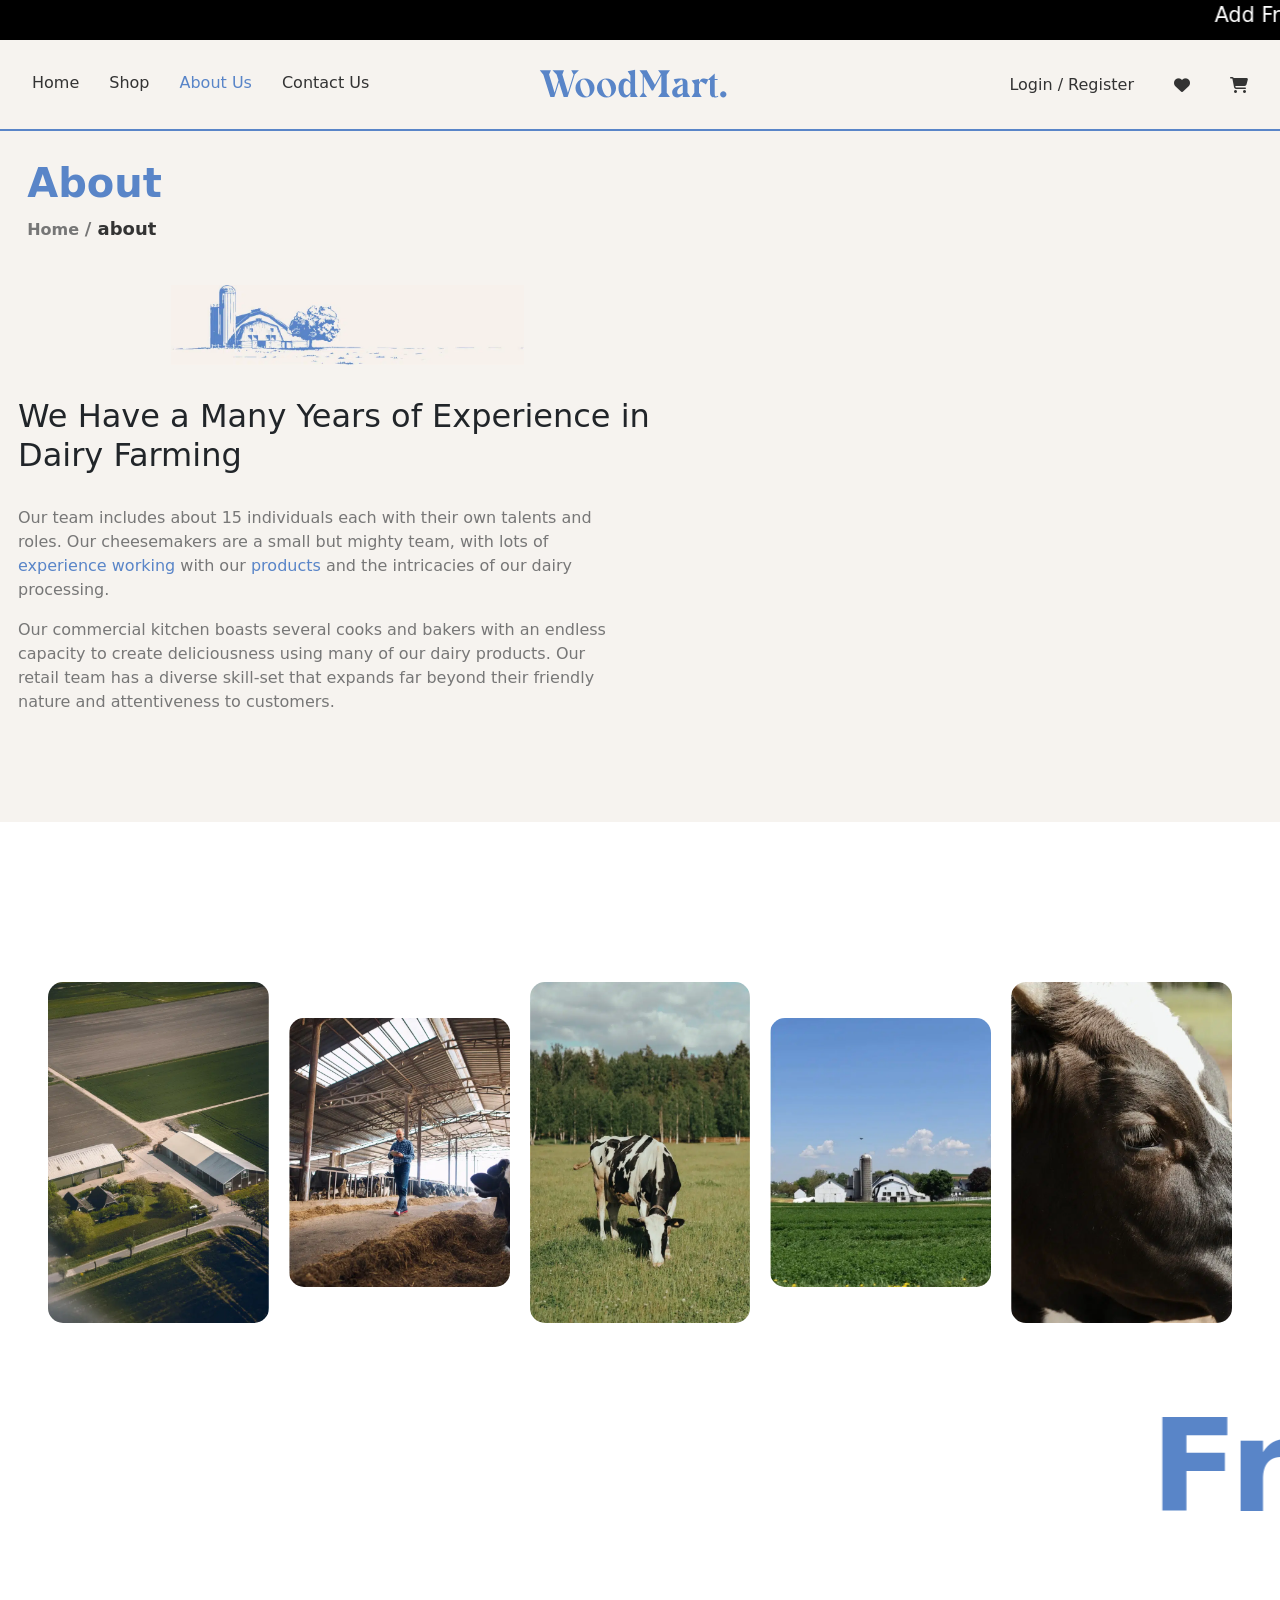
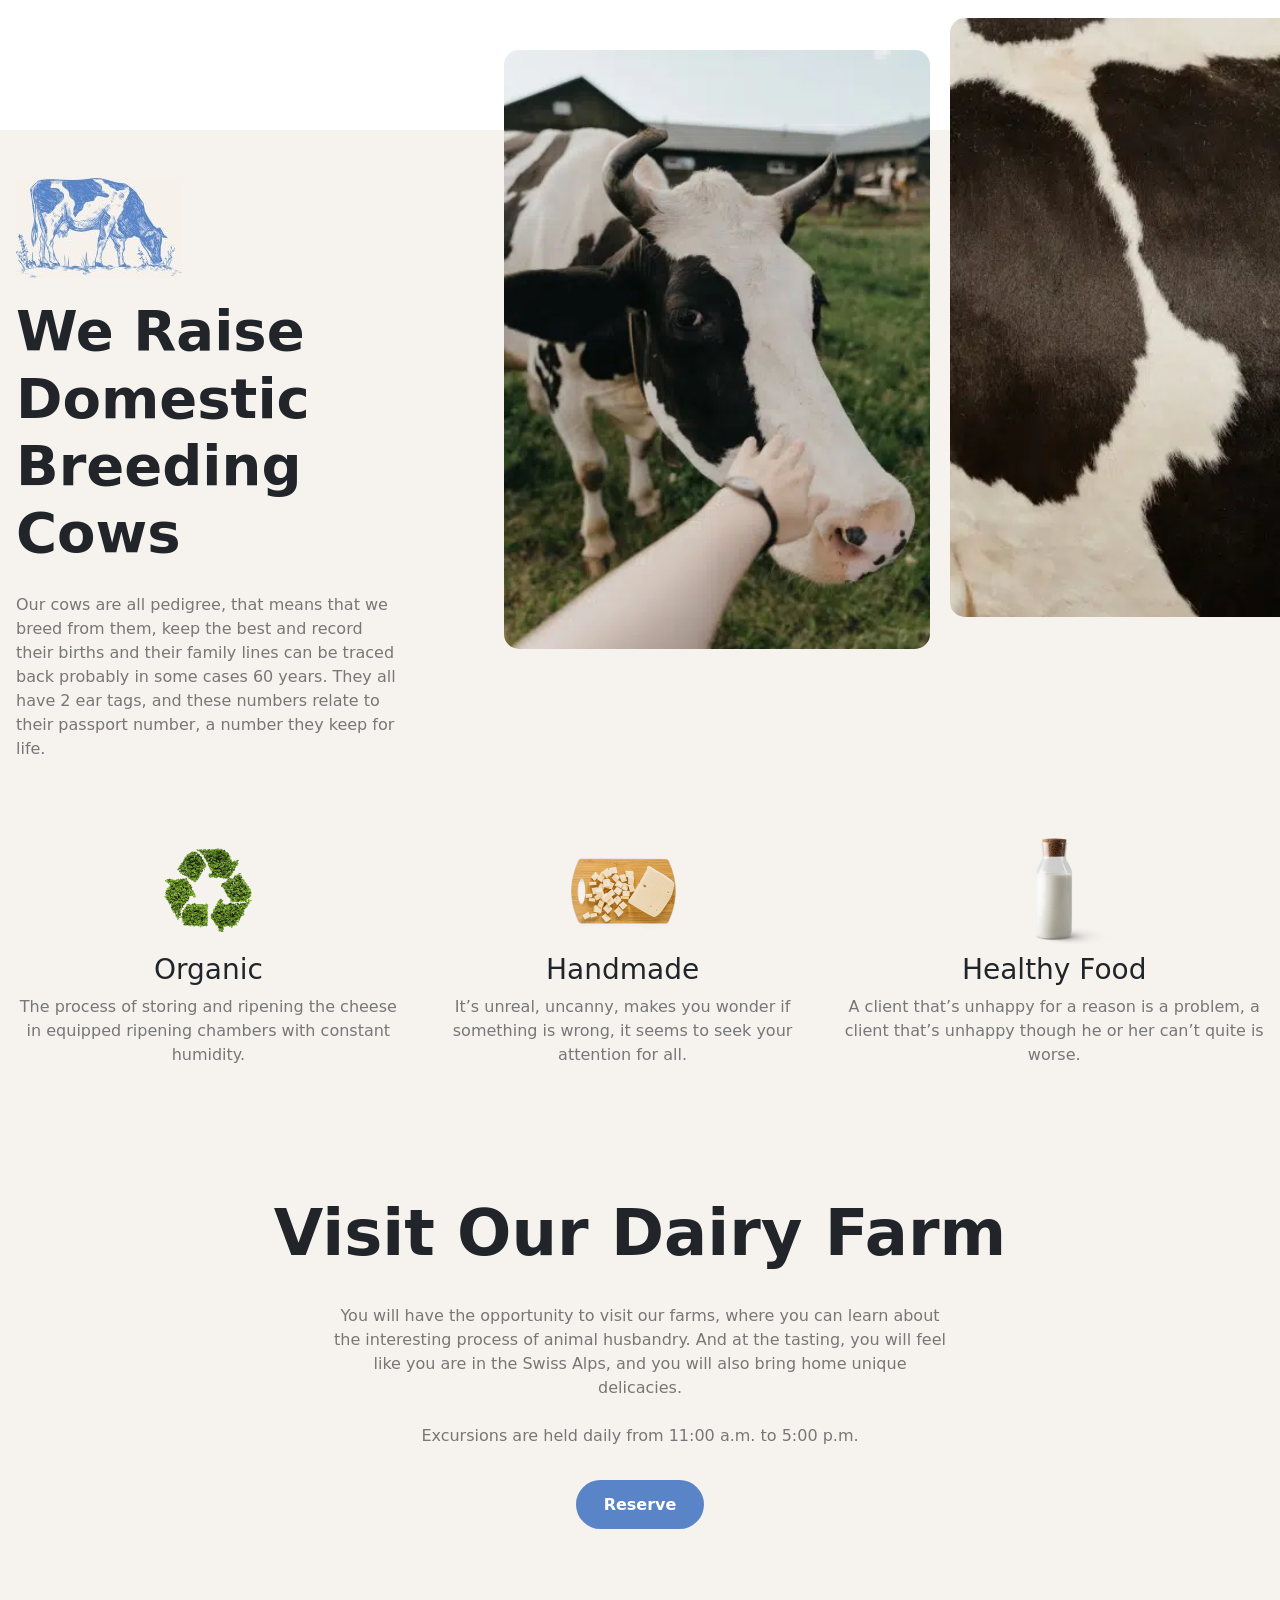
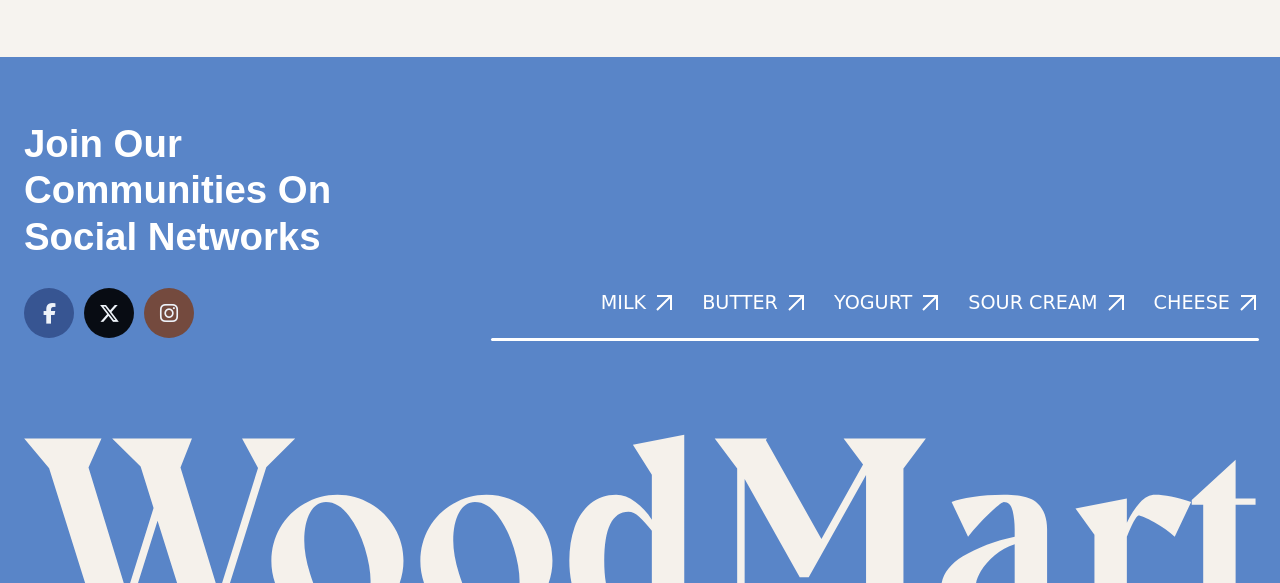
==== about.html @ 603070bb "first commit" ====
<!DOCTYPE html>
<html lang="en">
  <head>
    <meta charset="UTF-8" />
    <meta name="viewport" content="width=device-width, initial-scale=1.0" />
    <title>About</title>
    <link
      rel="stylesheet"
      href="https://cdnjs.cloudflare.com/ajax/libs/font-awesome/6.7.2/css/all.min.css"
      integrity="sha512-Evv84Mr4kqVGRNSgIGL/F/aIDqQb7xQ2vcrdIwxfjThSH8CSR7PBEakCr51Ck+w+/U6swU2Im1vVX0SVk9ABhg=="
      crossorigin="anonymous"
      referrerpolicy="no-referrer"
    />
    <link rel="stylesheet" href="css/reset.css" />
    <link rel="stylesheet" href="css/layout.css" />
    <link rel="stylesheet" href="bootstrap-5.3.5-dist/css/bootstrap.min.css" />
    <link rel="stylesheet" href="css/about.css" />
  </head>
  <body>
    <div class="marquee_1">
      <marquee behavior="" direction="" class="marquee_p">
        <span>Add Free Promotional Gift for purchase of more than 200$</span>
        <span>Free delivery on orders over $50.00</span>
        <span>Add Free Promotional Gift for purchase of more than 200$</span>
        <span> Add Free Promotional Gift for purchase of more than 200$</span>
      </marquee>
    </div>
    <nav>
      <ul class="site_list">
        <li><a href="index.html" class="home_a">Home</a></li>
        <li><a href="shop.html">Shop</a></li>
        <div class="about_li">
          <li><a href="about.html">About Us</a></li>
        </div>
        <li><a href="contact.html">Contact Us</a></li>
      </ul>
      <div class="farm_logo">
        <img src="images/farm-logo.svg" alt="" />
      </div>
      <div class="a_i_basic">
        <a href=""> Login / Register</a>
        <i class="fa-solid fa-heart heart_icon"></i>
        <i class="fa-solid fa-cart-shopping shopping_icon"></i>
      </div>
    </nav>
    <section>
      <div class="container-fluid">
        <div class="about">
          <h1>About</h1>
          <p><a href="index.html"> Home </a><span>/</span> about</p>
        </div>
      </div>
    </section>
    <section class="experience">
      <div class="exp_details">
        <img src="images/exp-img.jpg.webp" alt="" />
        <h2>We Have a Many Years of Experience in Dairy Farming</h2>
        <p class="exp_p_1">
          Our team includes about 15 individuals each with their own talents and
          roles. Our cheesemakers are a small but mighty team, with lots of
          <a href="">experience working</a> with our <a href="">products</a> and
          the intricacies of our dairy processing.
        </p>
        <p class="exp_p_2">
          Our commercial kitchen boasts several cooks and bakers with an endless
          capacity to create deliciousness using many of our dairy products. Our
          retail team has a diverse skill-set that expands far beyond their
          friendly nature and attentiveness to customers.
        </p>
      </div>
      <video src="images/organic-farm-about-us-video.mp4" autoplay loop></video>
    </section>
    <div class="farm_imgs">
      <img
        src="images/farm-about-us-gallary-1.jpg.webp"
        alt=""
        class="farm_img_1"
      />
      <img
        src="images/farm-about-us-gallary-2.jpg.webp"
        alt=""
        class="farm_img_2"
      />
      <img
        src="images/farm-about-us-gallary-3-700x1083.jpg.webp"
        alt=""
        class="farm_img_3"
      />
      <img
        src="images/farm-about-us-gallary-4-658x800.jpg.webp"
        alt=""
        class="farm_img_4"
      />
      <img
        src="images/farm-about-us-gallary-5-700x1083.jpg.webp"
        alt=""
        class="farm_img_5"
      />
    </div>
    <marquee behavior="" direction="" class="marquee_2"
      >Fresh and Organic Products for Every Day</marquee
    >
    <section class="Raise">
      <div class="raise_details">
        <img src="images/farm-about-us-mini-2-166x100.jpg" alt="" />
        <h2>We Raise Domestic Breeding Cows</h2>
        <p>
          Our cows are all pedigree, that means that we breed from them, keep
          the best and record their births and their family lines can be traced
          back probably in some cases 60 years. They all have 2 ear tags, and
          these numbers relate to their passport number, a number they keep for
          life.
        </p>
      </div>
      <div class="raise_imgs">
        <img
          src="images/farm-about-us-domestic-cows-1.jpg.webp"
          alt=""
          class="raise_img_1"
        />
        <img
          src="images/farm-about-us-domestic-cows-2.jpg.webp"
          alt=""
          class="raise_img_2"
        />
      </div>
    </section>
    <section class="catigories_3">
      <div class="catigorie_card">
        <img src="images/organic.png" alt="" />
        <h3>Organic</h3>
        <p>
          The process of storing and ripening the cheese in equipped ripening
          chambers with constant humidity.
        </p>
      </div>
      <div class="catigorie_card">
        <img src="images/handmade.png" alt="" />
        <h3>Handmade</h3>
        <p>
          It’s unreal, uncanny, makes you wonder if something is wrong, it seems
          to seek your attention for all.
        </p>
      </div>
      <div class="catigorie_card">
        <img src="images/healthyfood.png" alt="" />
        <h3>Healthy Food</h3>
        <p>
          A client that’s unhappy for a reason is a problem, a client that’s
          unhappy though he or her can’t quite is worse.
        </p>
      </div>
    </section>
    <section class="visit_our">
      <h1>Visit Our Dairy Farm</h1>
      <p>
        You will have the opportunity to visit our farms, where you can learn
        about the interesting process of animal husbandry. And at the tasting,
        you will feel like you are in the Swiss Alps, and you will also bring
        home unique delicacies.
      </p>
      <p>Excursions are held daily from 11:00 a.m. to 5:00 p.m.</p>
      <button>Reserve</button>
    </section>

  <footer>
        <div class="join">
          <h1>Join Our Communities On Social Networks</h1>
          <div class="df_footer">
            <div class="join_icons">
              <a href="https://www.facebook.com/xtemos.studio">
                <div class="face">
                  <i class="fa-brands fa-facebook-f" ></i>
                </div>
              </a>
              <a href="https://x.com/i/flow/login?redirect_after_login=%2Fxtemos_studio">
                <div class="twit">
                  <i class="fa-brands fa-x-twitter"></i>
                </div>
              </a>
              <a href="https://www.instagram.com/xtemos.studio/">
                <div class="insta">
                  <i class="fa-brands fa-instagram"></i>
                </div>
              </a>
            </div>
            <div class="catigories">
              <div class="catigorie_a_img">
                <a href="https://woodmart.xtemos.com/organic-farm/shop/#Milk">MILK</a>
                <img src="images/farm-arrow.svg" alt="">
              </div>
              <div class="catigorie_a_img">
                <a href="https://woodmart.xtemos.com/organic-farm/shop/#Butter">BUTTER</a>
                <img src="images/farm-arrow.svg" alt="">
              </div>
              <div class="catigorie_a_img">
                <a href="https://woodmart.xtemos.com/organic-farm/shop/#Yogurt">YOGURT</a>
                <img src="images/farm-arrow.svg" alt="">
              </div>
              <div class="catigorie_a_img">
                <a href="https://woodmart.xtemos.com/organic-farm/shop/#Sour_cream">SOUR CREAM</a>
                <img src="images/farm-arrow.svg" alt="">
              </div>
              <div class="catigorie_a_img">
                <a href="https://woodmart.xtemos.com/organic-farm/shop/#Cheese">CHEESE</a>
                <img src="images/farm-arrow.svg" alt="">
              </div>
            </div>  
          </div>
        </div>
        <div class="line"></div>
        <div class="footer_logo">
          <img src="images/farm-footer-logo.svg" alt="">
        </div>
    </footer> 
  </body>
  <script src="bootstrap-5.3.5-dist/js/bootstrap.bundle.js"></script>
</html>
---- css/layout.css ----
.marquee_1{
    background-color: black;
    color: white;
    font-size: 1.3rem;
}
.marquee_1 marquee span{
    padding: 4rem;
    position: relative;
}
.marquee_p marquee span::before{
    content:"";
    width: 10px;
    height: 10px;
    border: 50%;
    position: absolute;
    top: 0;
    left: 0;
    
}
.dot{
    background-color: white;
    width: 5px;
    height: 5px;
    border-radius: 50%;
}
header{
    z-index: 999;
    position: sticky;
    top: 0rem;
}
nav{
    display: flex;
    justify-content: center;
    justify-content: space-between;
    padding:1.5rem 1rem 1.125rem 0rem;
    background-color: #f6f3ef;
    border-bottom: 2px solid rgba(89, 133, 200, 1);
}
.site_list{
    display: flex;
    align-items: center;
    gap: 30px;
    margin-top: 7px;
}
.site_list li a{
    color: #333;
    font-weight: 500;
    text-decoration: none;
}
.a_i_basic a{
    text-decoration: none;
}
.site_list li a:hover{
color: rgb(89,133,200);
}
.bar{
    font-size: 1.2rem;
    margin: auto 0;
}
.farm_logo{
    margin-right: 7rem;
    margin-top: 5px;
    cursor: pointer;
}
.a_i_basic{
    display: flex;
    align-items: center;
    gap: 40px;
    margin-right: 1rem;
    margin-bottom: 5px;

}
.a_i_basic a{
    color: #333;
    font-weight: 500;
}
.a_i_basic a:hover{
color: rgb(51 51 51 / 60%);
}
.heart_icon{
    cursor: pointer;
    color: #333;
}
.heart_icon:hover{
color: rgb(51 51 51 / 60%);
}
.shopping_icon{
    cursor: pointer;
    color: #333;
}
.shopping_icon:hover{
color: rgb(51 51 51 / 60%);
}
footer{
    background-color: rgb(89, 133, 200);
    position: relative;
}
.join{
    padding: 2rem 1.5rem;
}
.join h1{
    padding-top: 2rem;
    color: white;
    width: 30%;
    font-size: 2.4rem;
    font-weight: 700;
    font-family: Arial, Helvetica, sans-serif;
}

.df_footer{
    display: flex;
    justify-content: space-between;
}
.catigories{
    display: flex;
    gap: 30px;
}
.catigorie_a_img{
    display: flex;
    align-items: center;
    gap: 10px;
}
.catigorie_a_img a{
    color: white;
    text-decoration: none;
    font-size: 1.2rem;
    font-weight: 500;
    transition: all 0.1s linear;
}
.catigorie_a_img a:hover{
    color: #e8e8e8;
}
.catigorie_a_img img{
    color: white;
    font-size: 1.5rem;
}
.line{
    margin-right: 1.3rem;
    background-color: white;
    height: 0.3vh;
    width: 60%;
    position: absolute;
    right: 0;
    transform: translateY(-2rem);
    border-radius: 20px;
}
.footer_logo img{
    width: 100%;
    padding: 4rem 1.5rem 0 1.5rem;

}
.join_icons{
    display: flex;
    gap: 10px;
    margin-top: 1.3rem;
}
.fa-facebook-f{
    color: white;
    font-size: 1.3rem;
}
.face{
    display: flex;
    justify-content: center;
    align-items: center;
    background-color: #34508d;
    opacity: 90%;
    width: 50px;
    height: 50px;
    border-radius: 50%;
    text-align: center;
    transition: all 0.1s linear;
}
.face:hover{
    background-color: #2a4379;
}
.fa-x-twitter{
    color: white;
    font-size: 1.3rem;
}
.twit{
    display: flex;
    justify-content: center;
    align-items: center;
    background-color: #000;
    opacity: 90%;
    width: 50px;
    height: 50px;
    border-radius: 50%;
    text-align: center;
}
.fa-instagram{
    color: white;
    font-size: 1.3rem;
}
.insta{
    display: flex;
    justify-content: center;
    align-items: center;
    background-color: #774430;
    opacity: 90%;
    width: 50px;
    height: 50px;
    border-radius: 50%;
    text-align: center;
    transition: all 0.1s linear;
}
.insta:hover{
    background-color: #623827;
}
.join_icons a{
    text-decoration: none;
}
.bar{
    display: none;
}
@media (max-width: 910px) {
    .site_list{
    display: none;
    }
    .a_i_basic{
        display: none;
    }
    nav{
        padding: 0 1rem;
        justify-content: space-between;
        margin: auto;
        padding: 1.5rem;
    }
    .bar{
        display: block;
    }
    .farm_logo{
        order: 4;
        margin: 0;
    }
}
@media (max-width: 1102px) {
    .definitions{
        width: 50%;
        flex-wrap: wrap;
    }
    
}
@media (max-width: 881px) {
    .df_footer{
        display: block;
    }
    .join_icons{
        margin-bottom: 1rem;
    }
    .line{
        width: 95%;
    }
}
@media (max-width: 625px) {
    .catigories{
        flex-wrap: wrap;
    }
}
@media (max-width: 267px) {
    .join h1{
        font-size: x-large;
    }
}
@media (max-width: 197px) {
    .join_icons{
        flex-wrap: wrap;
    }
    .join h1{
        font-size: medium;
        flex-wrap: wrap;
    }

}
---- css/about.css ----
.about_li li a{
    color: rgb(89,133,200);
}
.shop_li li a{
    color: rgb(89,133,200);
}
section{
    background-color: #f6f3ef;
}
.container-fluid{
    display: flex;
    justify-content: space-between;
    padding: 1.7rem ;
}
.about h1{
    font-weight: 700;
    color: rgb(89,133,200);
}
.about a{
    color: #767676;
    font-size: 1rem;
    text-decoration: none;
    transition: all 0.125s linear;
}
.about a:hover{
    color: #333;
}
.about p{
    color: #333;
    font-weight: 700;
    font-size: 1.125rem;
}
.about span{
    color: #767676;
}
.experience{
    background-color: #f6f3ef;
    display: flex;
    padding: 0 1.125rem;
    margin-bottom: 7rem;
    
}
.experience video{
    object-fit: cover;
    border-radius: 15px;
    transform: translateY(5rem);
}
.experience img{
    object-fit: contain;
    width: 80%;
    height: 15%;
    transform: translateX(-3rem);
}
.exp_details h2{
    width: 70%;
    padding-top: 2rem;
    padding-bottom: 1.5rem;
}
.exp_p_1{
    width: 63%;
    color: #777777;
}
.exp_p_1 a{
    text-decoration: none;
    color: rgb(89,133,200);
}
.exp_p_1 a:hover{
    color: rgb(81,121,182);
}
.exp_p_2{
    width: 63%;
    color: #777777;
}
.farm_imgs{
    display: flex;
    gap: 20px;
    align-items: center;
    padding: 3rem;
}
.farm_img_1{
    width: calc((100% - 80px)/5);
    height: 40%;
    border-radius: 15px;
    object-fit: cover;
}
.farm_img_2{
    width: calc((100% - 80px)/5);
    height: 40%;
    border-radius: 15px;
    object-fit: cover;
}
.farm_img_3{
    width: calc((100% - 80px)/5);
    height: 40%;
    border-radius: 15px;
    object-fit: cover;
}
.farm_img_4{
    width: calc((100% - 80px)/5);
    height: 40%;
    border-radius: 15px;
    object-fit: cover;
}
.farm_img_5{
    width: calc((100% - 80px)/5);
    height: 40%;
    border-radius: 15px;
    object-fit: cover;
}
.marquee_2{
    color: rgb(89,133,200);
    font-size: 8rem;
    font-weight: 700;
    margin-bottom: 10rem;
}
.Raise{
    display: flex;
    padding: 3rem 1rem;
}
.raise_details h2{
    font-size: 3.5rem;
    font-weight: 600;
    width: 80%;
    padding: 1.2rem 0;
}
.raise_details p{
    color: #777777;
    width: 79%;
    font-weight: 500;
}
.raise_details img{
    object-fit: cover;
}
.raise_imgs{
    display: flex;
    gap: 20px;
}
.raise_img_1{
    object-fit: cover;
    border-radius: 15px;
    transform: translateY(-8rem);
}
.raise_img_2{
    object-fit: cover;
    border-radius: 15px;
    transform: translateY(-10rem);
}
.catigories_3{
    display: flex;
    text-align: center;
}
.catigories_3 img{
    object-fit: cover;
}
.catigorie_card{
    justify-content: center;
}
.catigorie_card p{
    color: #777777;
    font-weight: 500;
    width: 95%;
    margin: auto;
}
.visit_our{
    padding: 8rem 0rem;
    text-align: center;
    background-color:  #f6f3ef;
    
}
.visit_our h1{
    font-size: 4rem;
    font-weight: 700;
}
.visit_our p{
    color: #777777;
    font-weight: 500;
    margin: auto;
    width: 48%;
    padding-top: 1.5rem;
}
.visit_our button{
    background-color: rgb(89,133,200);
    padding: 0.8rem 1.7rem;
    margin-top: 2rem;
    border-radius: 50px;
    font-weight: bold;
    border: none;
    color: white;
    transition: all 0.125s linear;
}
.visit_our button:hover{
    background-color: rgb(81,121,182);
}
@media (max-width: 980px) {
    .experience video{
        display: none;
    }
    .exp_details{
        text-align: center;
        margin: 0 auto;
    }
    .exp_p_1{
        width: 100%;
        font-size: smaller;
    }
    .exp_p_2{
        width: 100%;
        font-size: smaller;
    }

}
@media (max-width: 380px){
    .farm_imgs{
        flex-wrap: wrap;
    }
    .farm_imgs img{
        width: 90%;
    }
    .marquee_2{
        display: none;
    }
}
@media (max-width: 190px){
    .farm_imgs{
        display: none;
    }
    
}
@media (max-width: 1267px){
    .Raise{
        display: block;
    }
    .raise_imgs{
        margin-top: 15rem;
    }
    .Raise p{
        width: 100%;
    }
}
@media (max-width: 779px){
    .raise_imgs{
        display: block;
    }
    .raise_imgs .raise_img_1{
        margin-bottom: 4rem;
    }
}
@media (max-width: 392px){
    .raise_imgs{
        display: none;
    }
    .Raise h2{
        font-size: medium;
        width: 100%;
        flex-wrap: wrap;
    }
    .Raise img{
        width: 100%;
    }
    .catigories_3{
        display: block;
    }
    .catigories_3 img{
        width: 100%;
    }

    
}
@media (max-width: 392px){
    .visit_our h1{
        font-size: medium;
    }
    
}
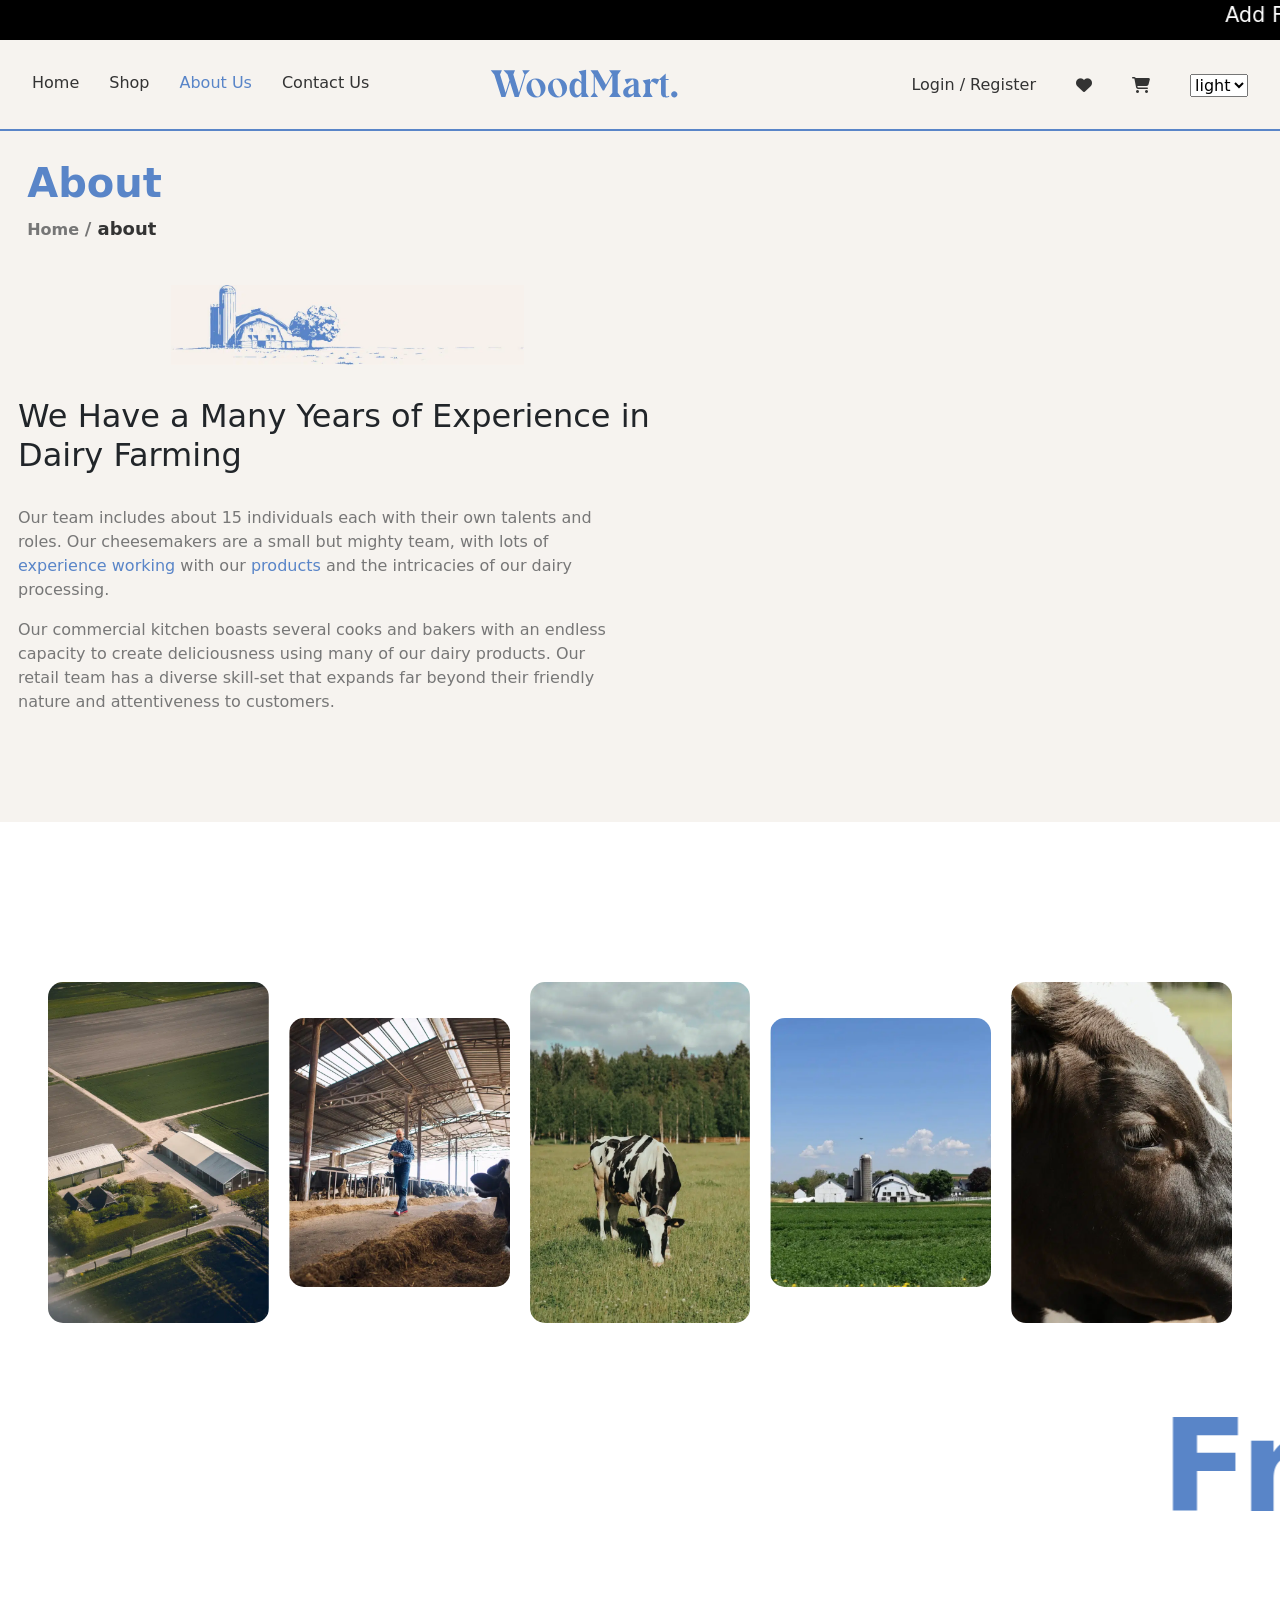
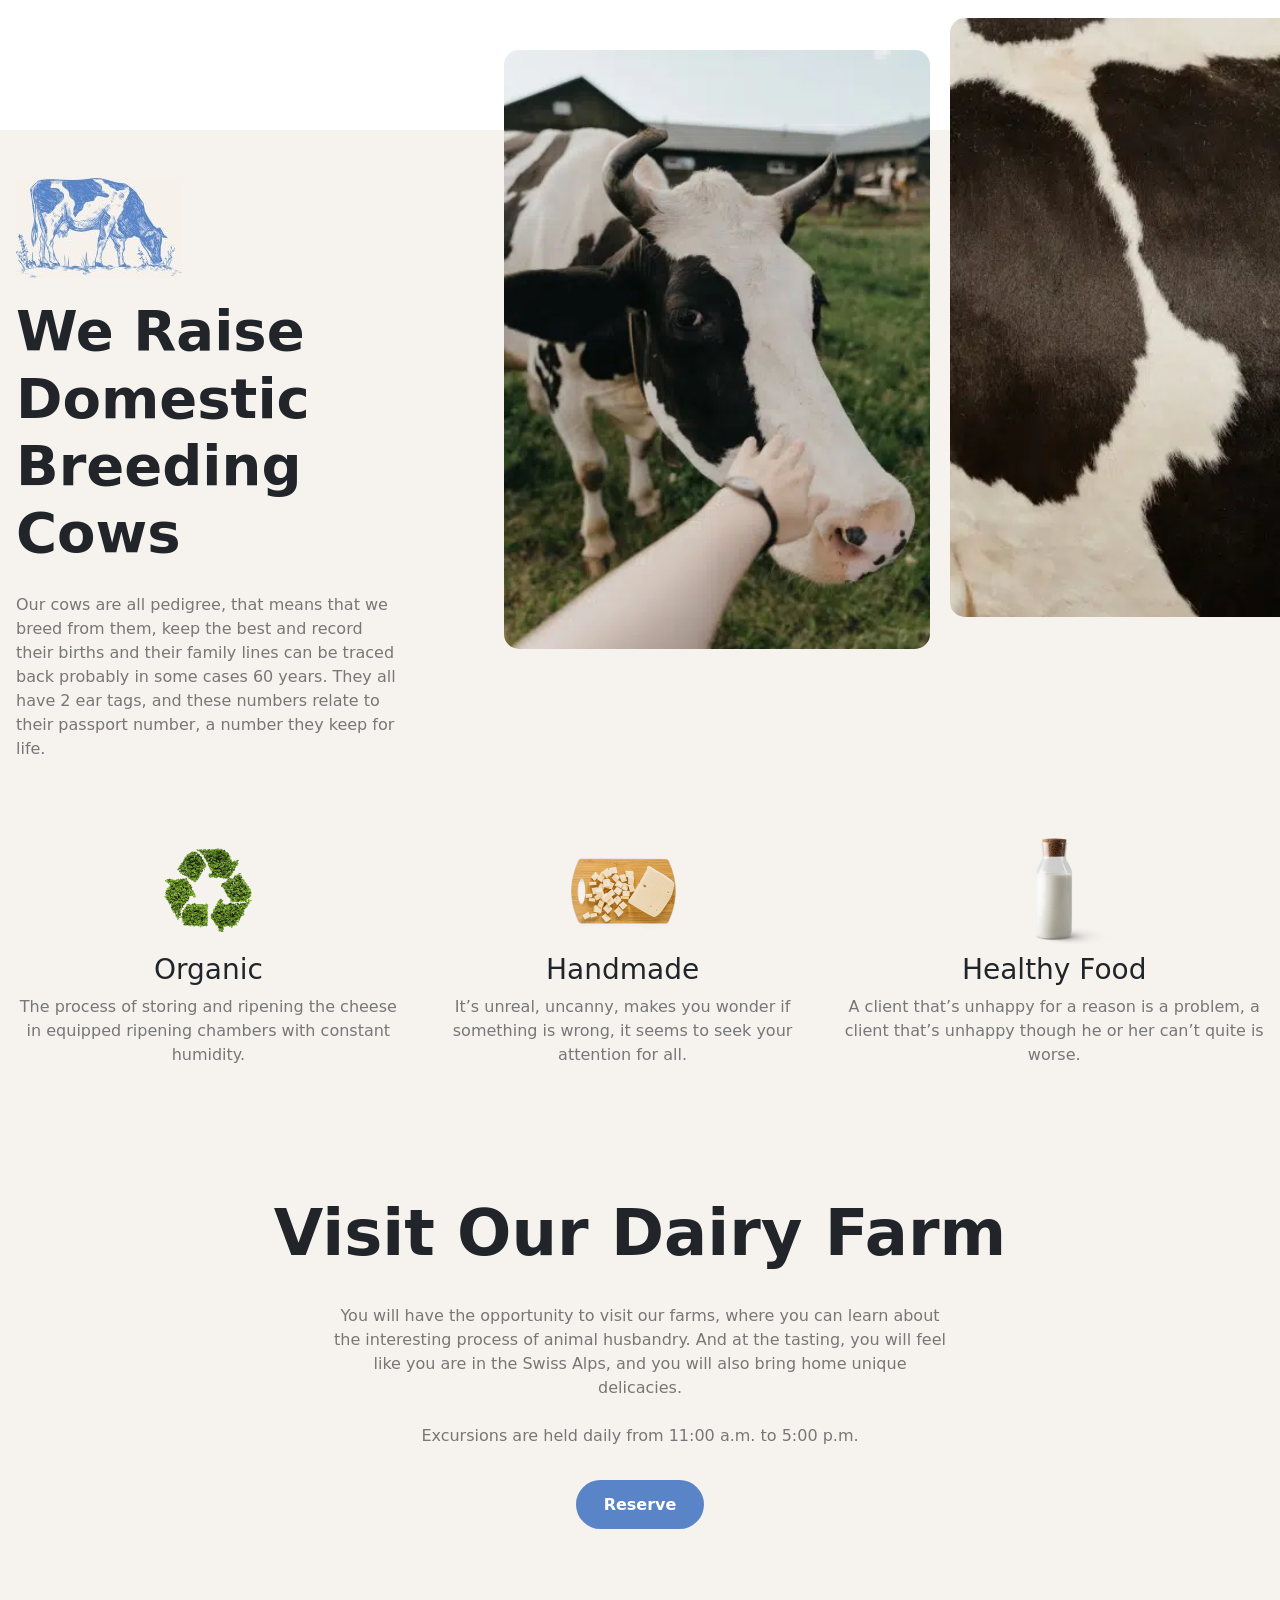
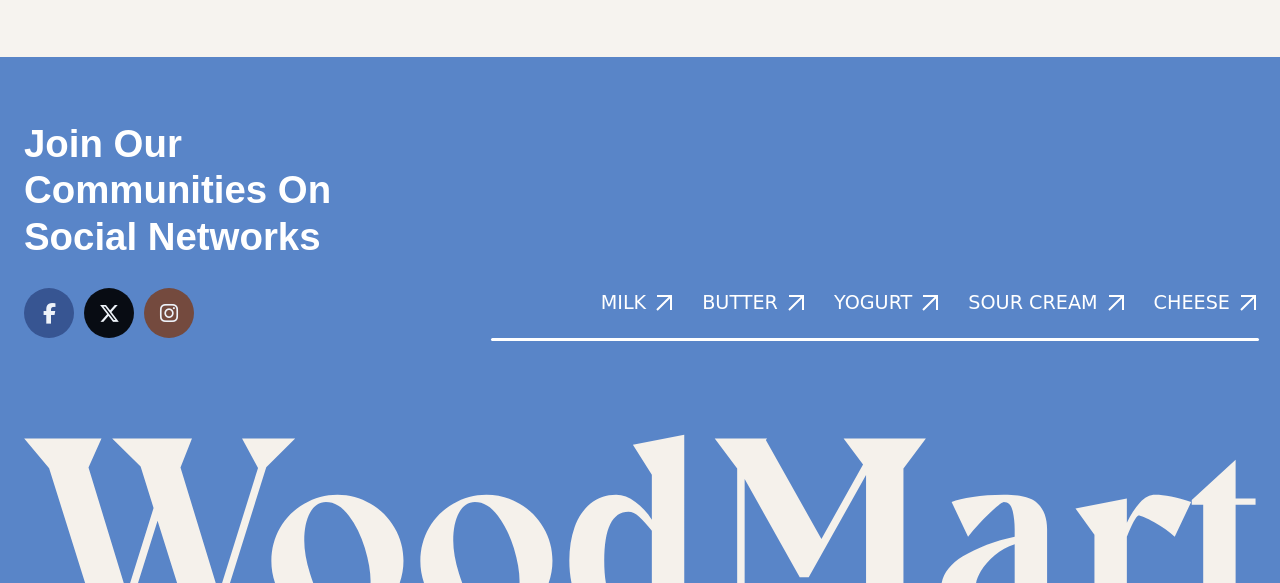
==== commit 718a38b4: "update" ====
--- a/about.html
+++ b/about.html
@@ -38,10 +38,14 @@
         <img src="images/farm-logo.svg" alt="" />
       </div>
       <div class="a_i_basic">
-        <a href=""> Login / Register</a>
-        <i class="fa-solid fa-heart heart_icon"></i>
-        <i class="fa-solid fa-cart-shopping shopping_icon"></i>
-      </div>
+          <a href="">Login / Register</a>
+          <i class="fa-solid fa-heart heart_icon"></i>
+          <i class="fa-solid fa-cart-shopping shopping_icon"></i>
+        <select id="themcolor">
+          <option value="light">light</option>
+          <option value="dark">dark</option>
+        </select>
+        </div>
     </nav>
     <section>
       <div class="container-fluid">
@@ -215,4 +219,5 @@
     </footer> 
   </body>
   <script src="bootstrap-5.3.5-dist/js/bootstrap.bundle.js"></script>
+  <script src="js/script_about.js"></script>
 </html>
--- a/css/about.css
+++ b/css/about.css
@@ -1,3 +1,46 @@
+body{
+  transition: background-color 0.3s ,color 0.5s;
+}
+body.light{
+  background-color: rgba(220, 204, 179, 0.24);
+  color: #3b2f2f;
+}
+body.light nav{
+  background-color: rgba(220, 204, 179, 0.24);
+  color: #443b3b;
+}
+body.light nav{
+  background-color: rgba(220, 204, 179, 0.24);
+  color: #443b3b;
+}
+body.light .experience{
+  background-color: rgba(220, 204, 179, 0.24);
+  color: #443b3b;
+}
+body.light section{
+  background-color: rgba(220, 204, 179, 0.24);
+  color: #443b3b;
+}
+body.dark{
+  background-color: #3b2f2f;
+  color: rgba(234, 229, 221, 0.24);
+}
+body.dark nav{
+  background-color: rgba(220, 204, 179, 0.24);
+  color: rgba(234, 229, 221, 0.24);
+}
+body.dark nav{
+  background-color: rgba(220, 204, 179, 0.24);
+  color: rgba(234, 229, 221, 0.24);
+}
+body.dark .experience{
+  background-color: rgba(220, 204, 179, 0.24);
+  color: rgba(234, 229, 221, 0.24);
+}
+body.dark section{
+  background-color: rgba(220, 204, 179, 0.24);
+  color: rgba(234, 229, 221, 0.24);
+}
 .about_li li a{
     color: rgb(89,133,200);
 }
